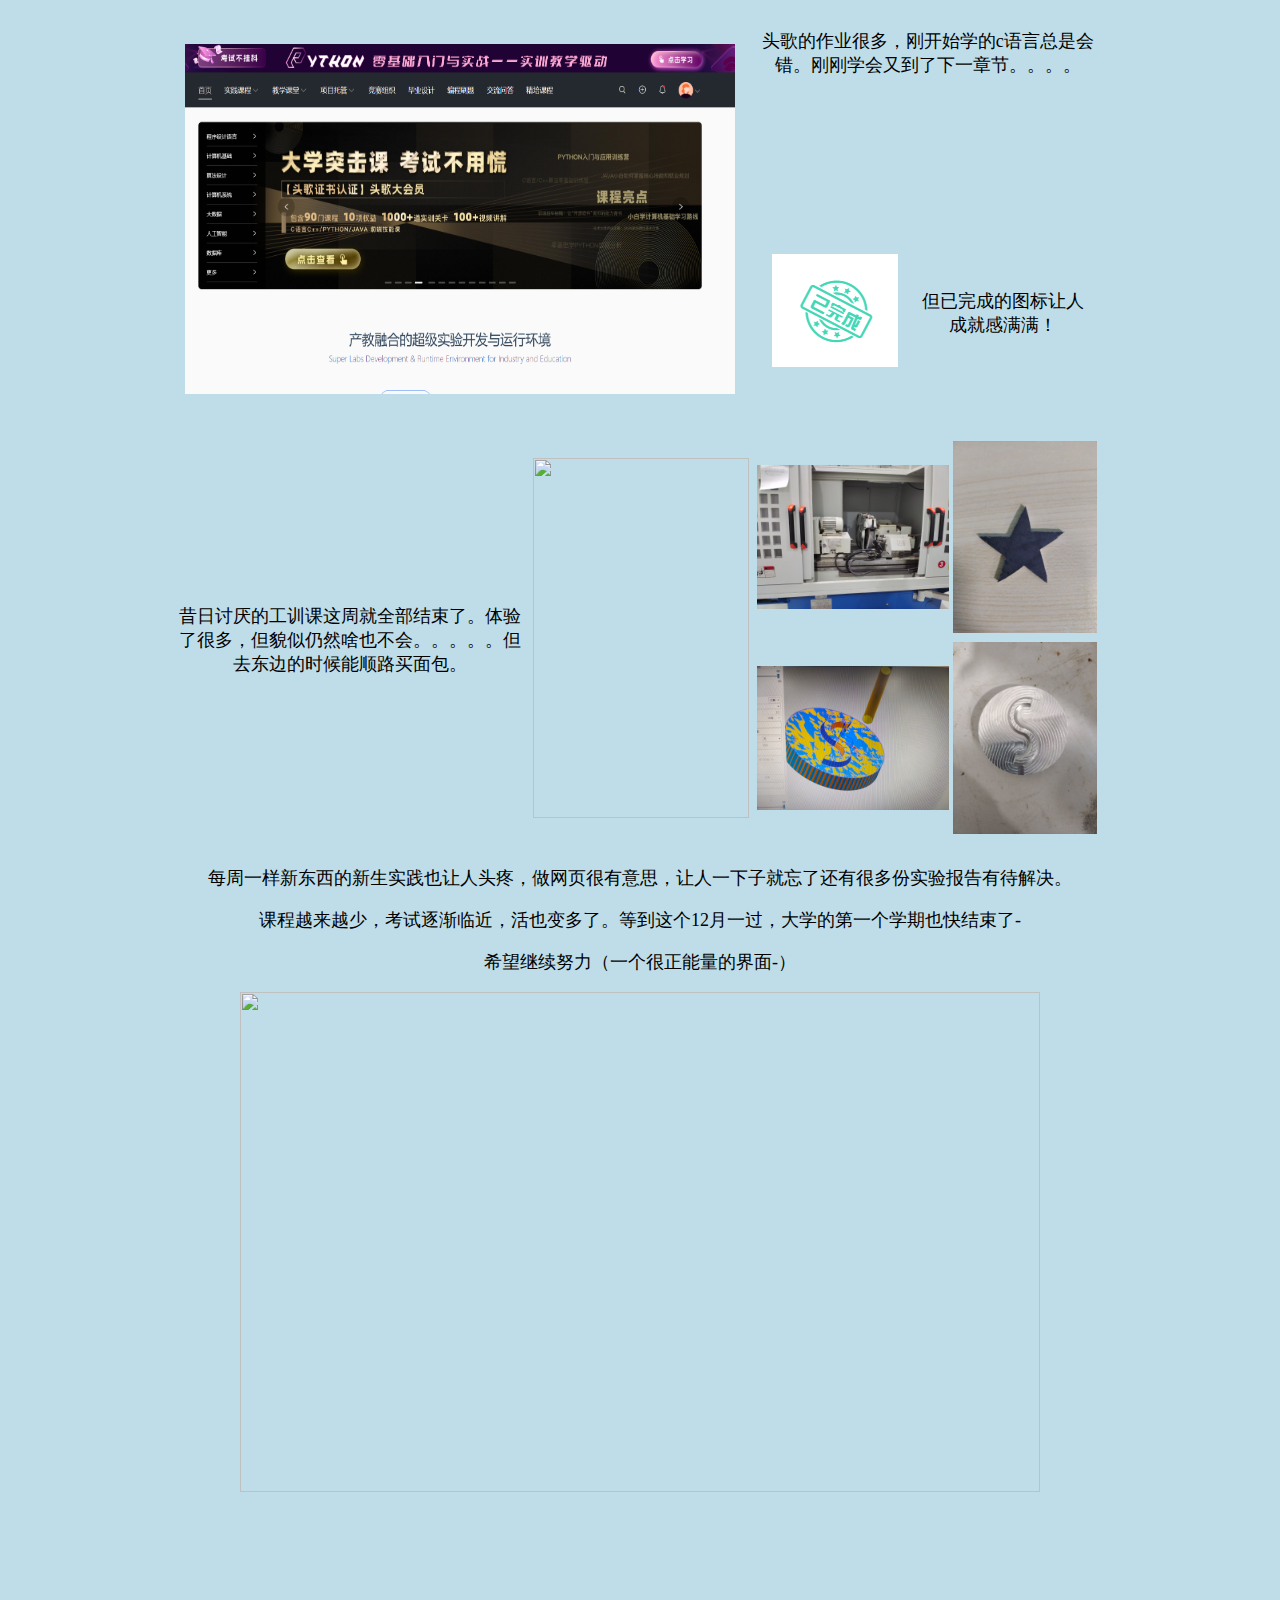
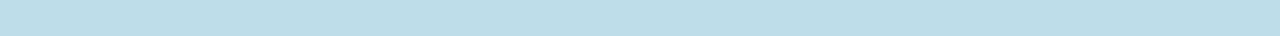
==== web/study.html @ 9c178612 "Add files via upload" ====
<!doctype html>
<html>
<head>
<meta charset="utf-8">
<title>study</title>
<style type="text/css">
body {
    background-color: #BEDDE9;
}
.mytable {
    text-align: center;
    font-family: "微软雅黑";
    font-size: large;
    margin-top: auto;
    margin-right: auto;
    margin-bottom: auto;
    margin-left: auto;
}
</style>
</head>

<body><table class="mytable" width="938" border="0">
  <tbody>
    <tr>
      <td width="568"><img src="../image/QQ图片20231208192633.png" width="550" height="350" alt=""/></td>
      <td width="354"><p>头歌的作业很多，刚开始学的c语言总是会错。刚刚学会又到了下一章节。。。。</p>
        <p>&nbsp;</p>
        <p>&nbsp;</p>
        <p>&nbsp;</p>
        <p>&nbsp;</p>
        <table width="337" border="0">
          <tbody>
            <tr>
              <td width="162"><img src="../image/QQ图片20231208193147.png" width="126" height="113" alt=""/></td>
              <td width="159">但已完成的图标让人成就感满满！</td>
            </tr>
          </tbody>
        </table>
      <p>&nbsp;</p></td>
    </tr>
  </tbody>
</table>
<table class="mytable" width="944" border="0">
  <tbody>
    <tr>
      <td width="354">昔日讨厌的工训课这周就全部结束了。体验了很多，但貌似仍然啥也不会。。。。。但去东边的时候能顺路买面包。</td>
      <td width="216"><img src="../image/QQ图片20231208193937.jpg" width="216" height="360" alt=""/></td>
		<td width="352"><table width="200" border="0">
		  <tbody>
		    <tr>
		      <td><img src="../image/QQ图片20231208193713.jpg" width="192" height="144" alt=""/></td>
		      <td><img src="../image/QQ图片20231208193719.jpg" width="144" height="192" alt=""/></td>
	        </tr>
		    <tr>
		      <td><img src="../image/QQ图片20231208193729.jpg" width="192" height="144" alt=""/></td>
		      <td><img src="../image/QQ图片20231208193725.jpg" width="144" height="192" alt=""/></td>
	        </tr>
	      </tbody>
	    </table></td>
      
    </tr>
  </tbody>
</table>
<table class="mytable" width="942" border="0">
  <tbody>
    <tr>
      <td width="932"><p>每周一样新东西的新生实践也让人头疼，做网页很有意思，让人一下子就忘了还有很多份实验报告有待解决。</p>
      <p>课程越来越少，考试逐渐临近，活也变多了。等到这个12月一过，大学的第一个学期也快结束了-</p>
      <p>希望继续努力（一个很正能量的界面-）</p>
      <p><img src="../image/QQ图片20231208195404.jpg" width="800" height="500" alt=""/></p></td>
    </tr>
  </tbody>
</table>
<p>&nbsp;</p>
<p>&nbsp;</p>
<p>&nbsp;</p>

</body>
</html>
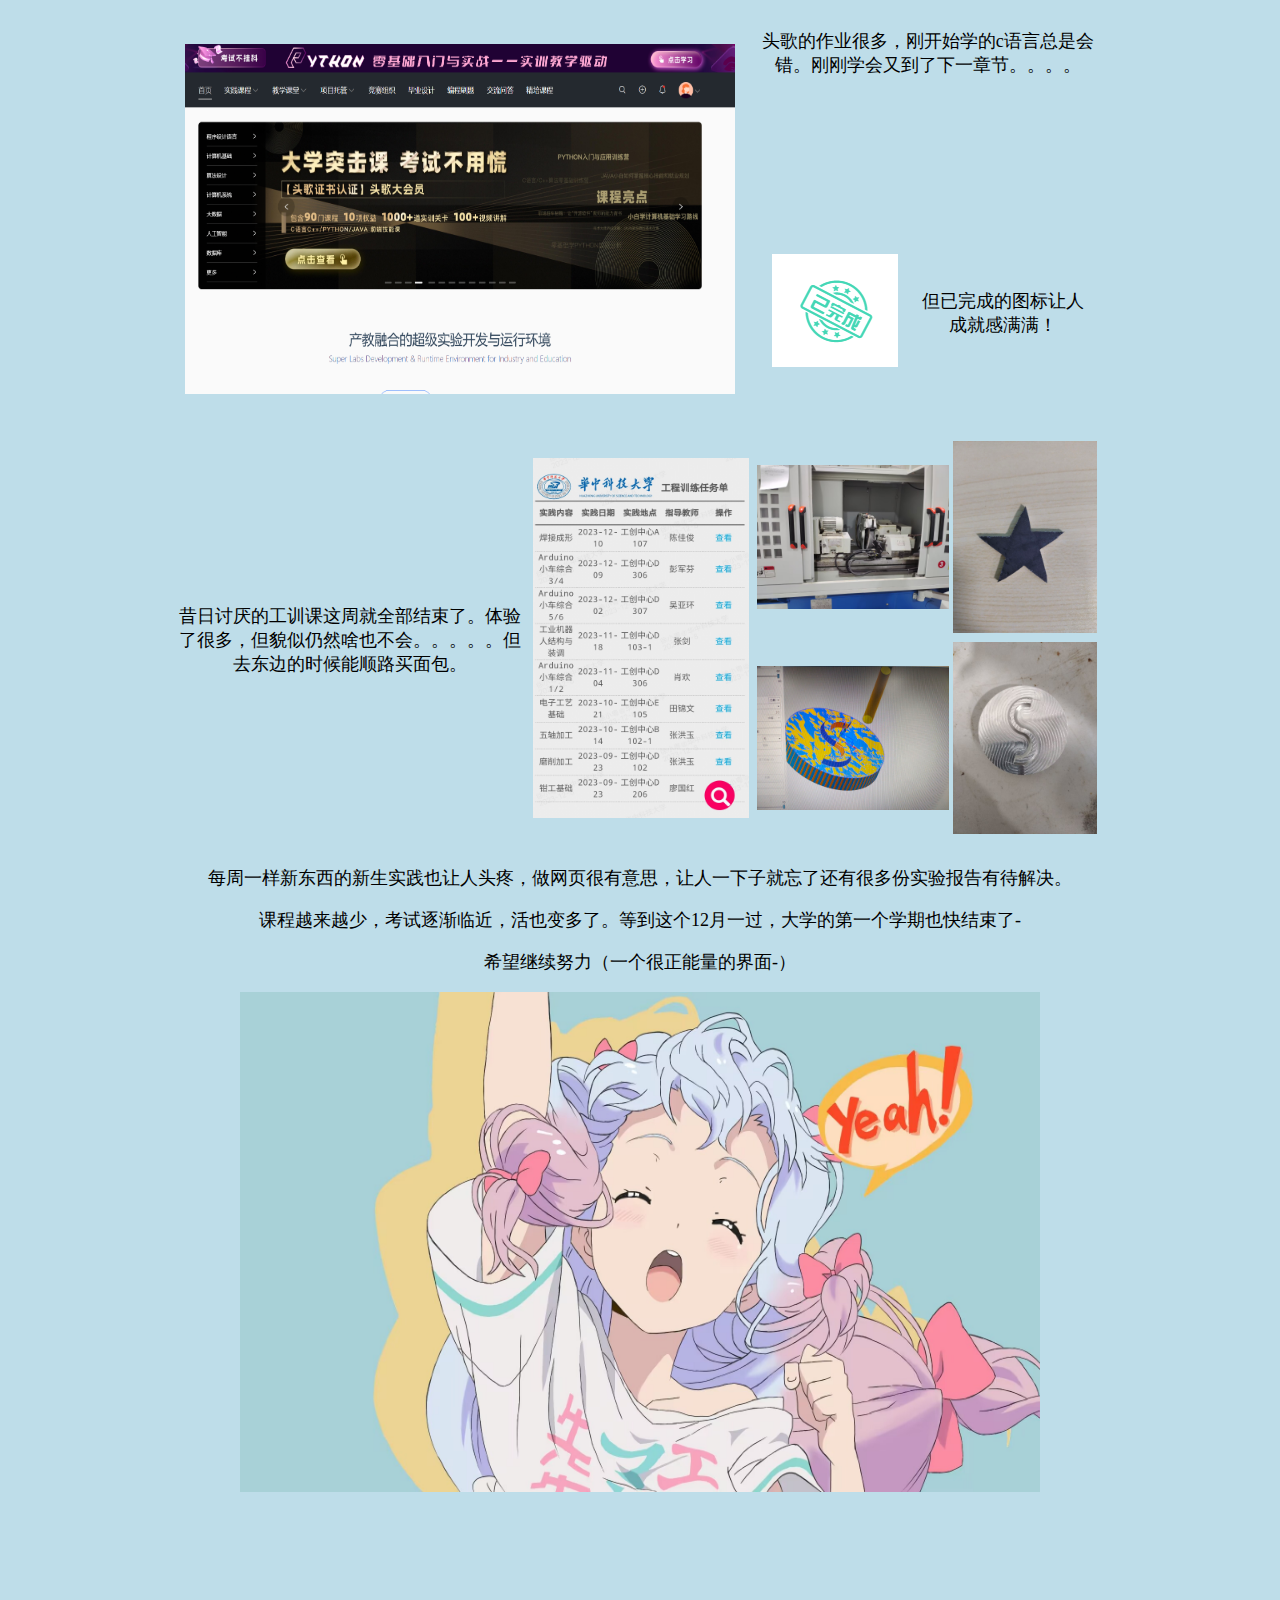
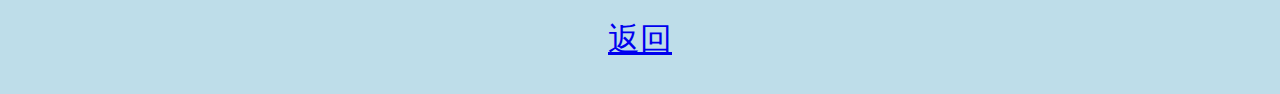
==== commit 2fd9f099: "Update study.html" ====
--- a/web/study.html
+++ b/web/study.html
@@ -15,6 +15,11 @@
     margin-right: auto;
     margin-bottom: auto;
     margin-left: auto;
+}
+body footer p {
+    text-align: center;
+    font-size: xx-large;
+    font-family: "微软雅黑";
 }
 </style>
 </head>
@@ -73,7 +78,9 @@
 </table>
 <p>&nbsp;</p>
 <p>&nbsp;</p>
-<p>&nbsp;</p>
+<footer>
+  <p><a href="https://asuka10032.github.io/xxy741/">返回</a></p>
+</footer>
 
 </body>
 </html>
